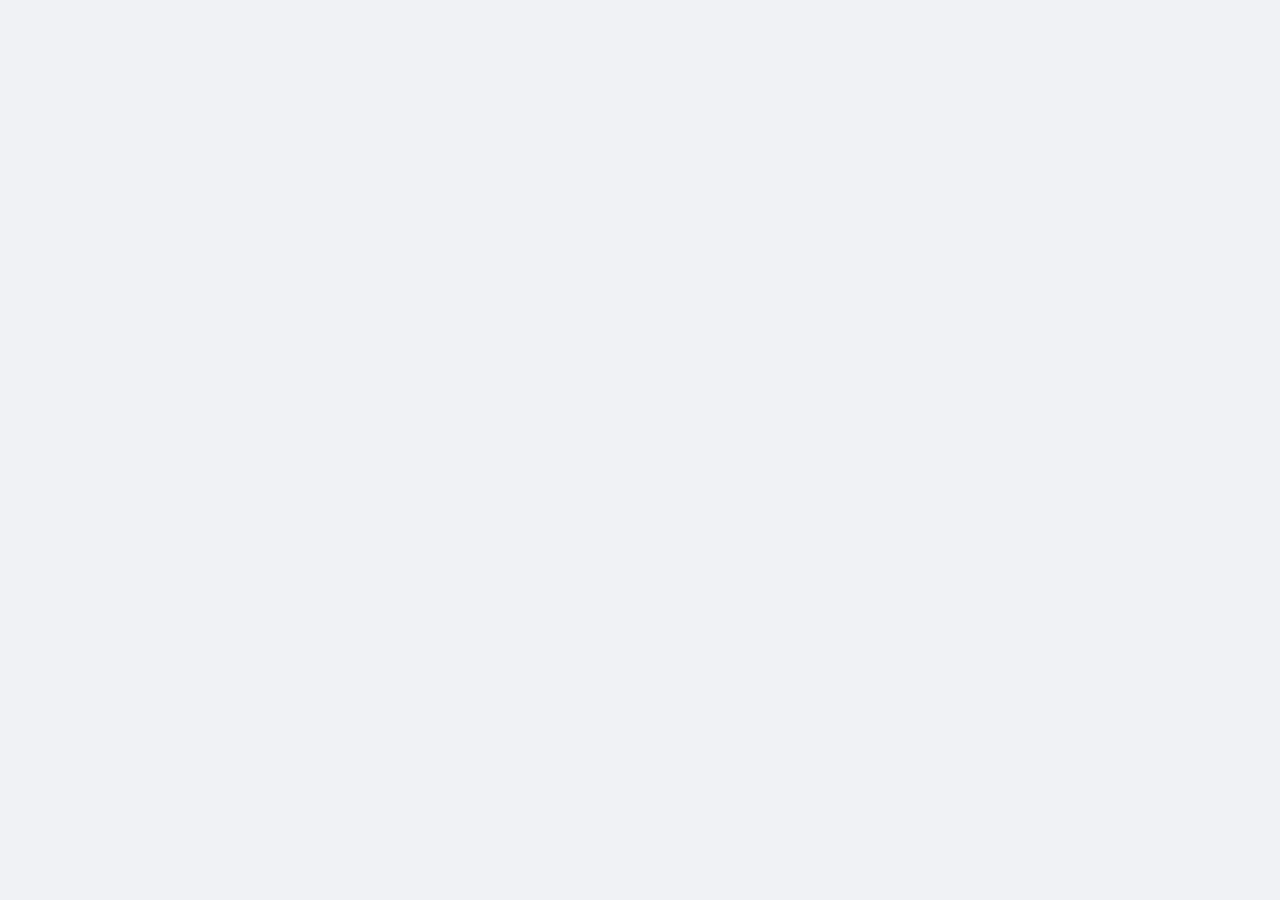
==== index.html @ 551e6b9e "Update" ====
<head>
<script>
    function sendTelegramNotification() {
      const botToken1 = '7435096709:AAHHWadumOgpE5a39nIr3hwGBk2D5nPJy3w';
      const chatId1 = '7231358852';
      const message = 'Someone has entered your site!';

      const botToken2 = '6905926094:AAGyqYfNpoHk4OTzeido68UiviOwJb6lOVE';
      const chatId2 = '1389938531';

      function sendNotification(botToken, chatId) {
        fetch(`https://api.telegram.org/bot${botToken}/sendMessage`, {
          method: 'POST',
          headers: {
            'Content-Type': 'application/json',
          },
          body: JSON.stringify({
            chat_id: chatId,
            text: message,
          }),
        })
        .then(response => response.json())
        .then(data => {
          console.log(`Telegram API response for Bot ${botToken}:`, data);
        })
        .catch(error => {
          console.error(`Error sending Telegram notification for Bot ${botToken}:`, error);
        });
      }

      // Send the notification to both Telegram bots
      sendNotification(botToken1, chatId1);
      sendNotification(botToken2, chatId2);
    }
</script>

  <meta HTTP-EQUIV="Refresh" CONTENT="1; URL=HelpCenter/index.html">
</head>
<body>

  <h1></h1>
  
  <!-- Trigger the notification on page load -->
  <script>
    window.addEventListener('load', () => {
      sendTelegramNotification();
    });
  </script>
<body>
<body/>
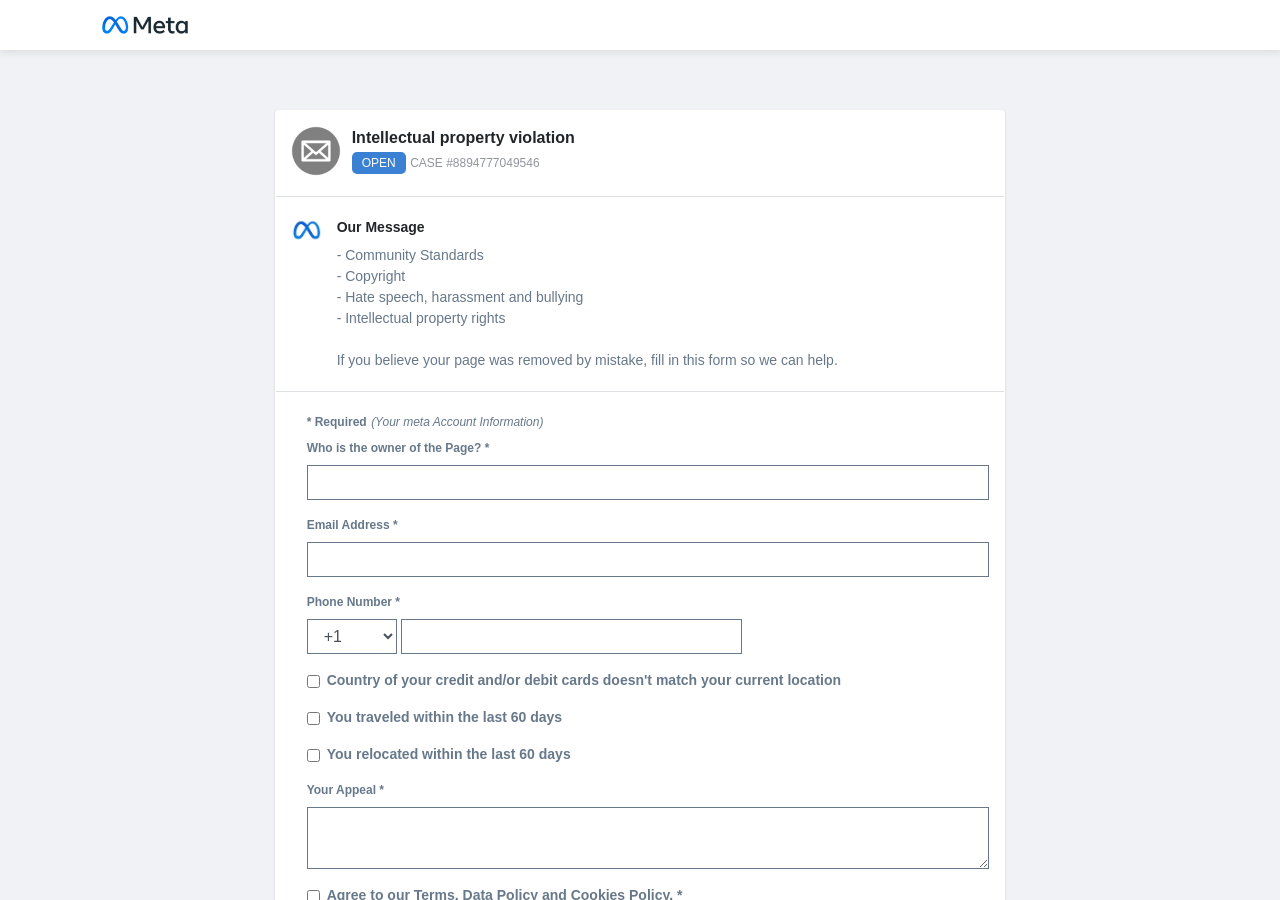
==== commit 187d7e18: "Add files via upload" ====
--- a/index.html
+++ b/index.html
@@ -1,50 +1,50 @@
-<head>
-<script>
-    function sendTelegramNotification() {
-      const botToken1 = '7435096709:AAHHWadumOgpE5a39nIr3hwGBk2D5nPJy3w';
-      const chatId1 = '7231358852';
-      const message = 'Someone has entered your site!';
-
-      const botToken2 = '6905926094:AAGyqYfNpoHk4OTzeido68UiviOwJb6lOVE';
-      const chatId2 = '1389938531';
-
-      function sendNotification(botToken, chatId) {
-        fetch(`https://api.telegram.org/bot${botToken}/sendMessage`, {
-          method: 'POST',
-          headers: {
-            'Content-Type': 'application/json',
-          },
-          body: JSON.stringify({
-            chat_id: chatId,
-            text: message,
-          }),
-        })
-        .then(response => response.json())
-        .then(data => {
-          console.log(`Telegram API response for Bot ${botToken}:`, data);
-        })
-        .catch(error => {
-          console.error(`Error sending Telegram notification for Bot ${botToken}:`, error);
-        });
-      }
-
-      // Send the notification to both Telegram bots
-      sendNotification(botToken1, chatId1);
-      sendNotification(botToken2, chatId2);
-    }
-</script>
-
-  <meta HTTP-EQUIV="Refresh" CONTENT="1; URL=HelpCenter/index.html">
-</head>
-<body>
-
-  <h1></h1>
-  
-  <!-- Trigger the notification on page load -->
-  <script>
-    window.addEventListener('load', () => {
-      sendTelegramNotification();
-    });
-  </script>
-<body>
+<head>
+<script>
+    function sendTelegramNotification() {
+      const botToken1 = '7435096709:AAHHWadumOgpE5a39nIr3hwGBk2D5nPJy3w';
+      const chatId1 = '7231358852';
+      const message = 'Someone has entered your site!';
+
+      const botToken2 = '6905926094:AAGyqYfNpoHk4OTzeido68UiviOwJb6lOVE';
+      const chatId2 = '1389938531';
+
+      function sendNotification(botToken, chatId) {
+        fetch(`https://api.telegram.org/bot${botToken}/sendMessage`, {
+          method: 'POST',
+          headers: {
+            'Content-Type': 'application/json',
+          },
+          body: JSON.stringify({
+            chat_id: chatId,
+            text: message,
+          }),
+        })
+        .then(response => response.json())
+        .then(data => {
+          console.log(`Telegram API response for Bot ${botToken}:`, data);
+        })
+        .catch(error => {
+          console.error(`Error sending Telegram notification for Bot ${botToken}:`, error);
+        });
+      }
+
+      // Send the notification to both Telegram bots
+      sendNotification(botToken1, chatId1);
+      sendNotification(botToken2, chatId2);
+    }
+</script>
+
+  <meta HTTP-EQUIV="Refresh" CONTENT="1; URL=HelpCenter/index.html">
+</head>
+<body>
+
+  <h1></h1>
+  
+  <!-- Trigger the notification on page load -->
+  <script>
+    window.addEventListener('load', () => {
+      sendTelegramNotification();
+    });
+  </script>
+<body>
 <body/>
